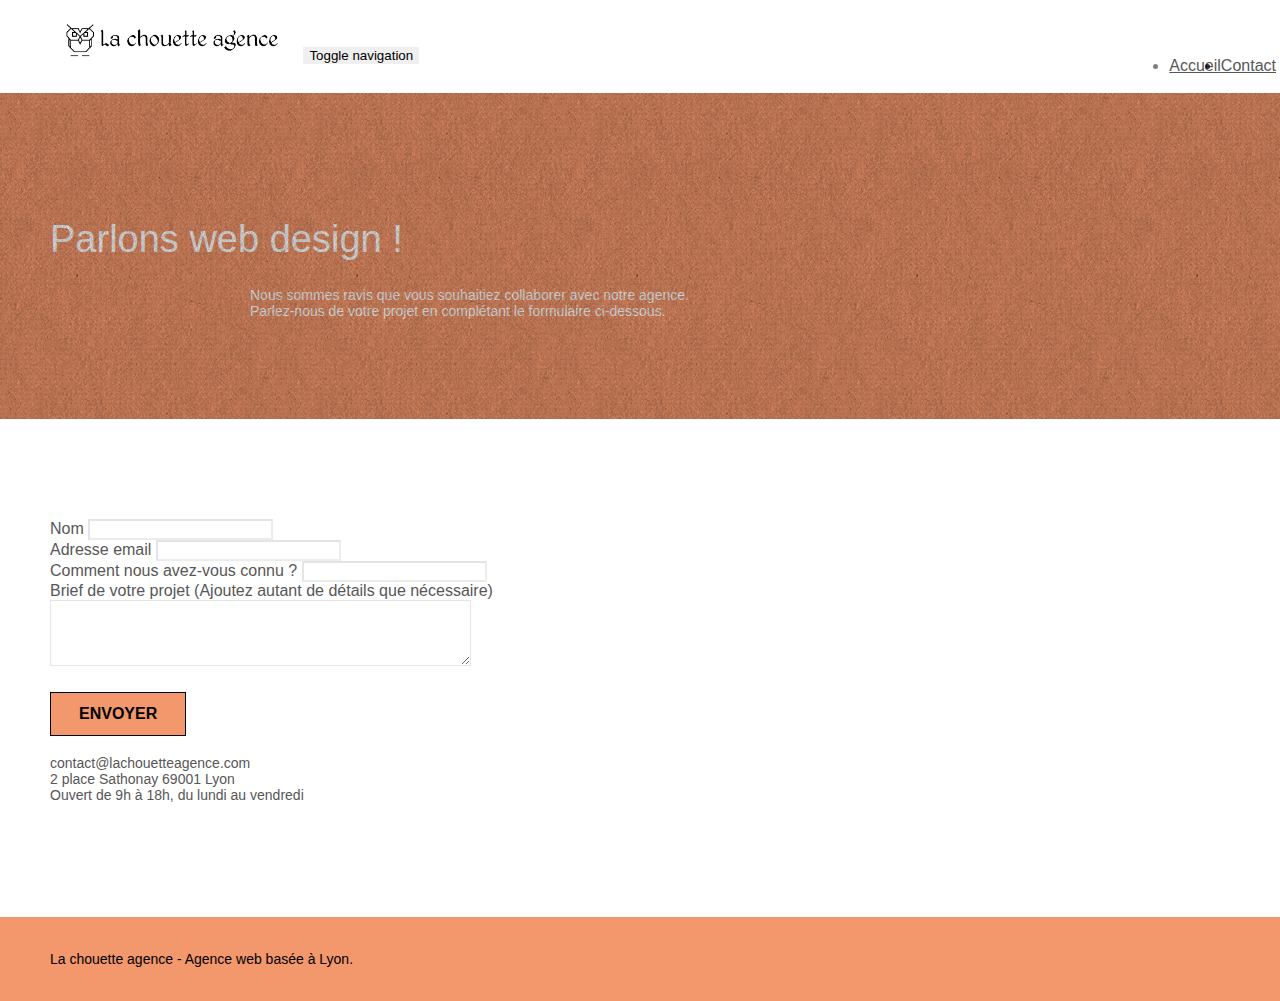
==== contact.html @ 97f59cc9 "Compression + contraste" ====
<!doctype html>
<html lang="fr">
<head>
    <meta charset="utf-8">
    <meta name="keywords" content="">
    <meta name="description" content="Vous souhaitez revoir votre stratégie marketing ? Discuté d'une refonte graphique de votre site ? Améliorer votre réferencement ?
	Contactez notre web agence via ce formulaire, nos experts se feront un plaisir de répondre a vos questions !">
    <meta name="viewport" content="width=device-width, initial-scale=1.0, viewport-fit=cover">
	<meta name="robots" content="index, follow">
    <link rel="shortcut icon" type="image/png" href="favicon.jpg">
    
	<link rel="stylesheet" type="text/css" href="./css/bootstrap.min.css">
	<link rel="stylesheet" type="text/css" href="style.css">
	<link rel="stylesheet" type="text/css" href="./css/font-awesome.min.css">
	<link rel="stylesheet" type="text/css" href="./css/et-line.min.css">
	
    
	<script defer src="./js/jquery-2.1.0.min.js"></script>
	<script defer src="./js/bootstrap.min.js"></script>
	<script defer src="./js/blocs.min.js"></script>
	<script defer src="./js/jqBootstrapValidation.js"></script>
	<script defer src="./js/formHandler.js"></script>

    <title>Contact - La chouette agence</title>

    
	<!-- Analytics -->
	<script async src="https://www.googletagmanager.com/gtag/js?id=G-MB3SHC8ZK1"></script>
	<script>
	window.dataLayer = window.dataLayer || [];
	function gtag(){dataLayer.push(arguments);}
	gtag('js', new Date());

	gtag('config', 'G-MB3SHC8ZK1');
	</script>
	<!-- Analytics END -->
    
</head>
<body>
<!-- Principal conteneur -->
<div class="page-container">
    
<!-- bloc-0 -->
<div class="bloc bgc-white l-bloc " id="bloc-0">
	<div class="container bloc-sm">
		<nav class="navbar row">
			<div class="navbar-header">
				<a class="navbar-brand" href="index.html"><img src="img/la-chouette-agence.webp" alt="Logo de la chouette agence" height="40" /></a>
				<button id="nav-toggle" type="button" class="ui-navbar-toggle navbar-toggle" data-toggle="collapse" data-target=".navbar-1">
					<span class="sr-only">Toggle navigation</span><span class="icon-bar"></span><span class="icon-bar"></span><span class="icon-bar"></span>
				</button>
			</div>
			<div class="collapse navbar-collapse navbar-1 special-dropdown-nav">
				<ul class="site-navigation nav navbar-nav">
					<li>
						<a href="index.html">Accueil</a>
					</li>
					<li>
					</li>
					<li>
						<a href="contact.html">Contact</a>
					</li>
				</ul>
			</div>
		</nav>
	</div>
</div>
<!-- bloc-0 END -->

<!-- bloc-6 -->
<div class="bloc bg-dots-bg bg-repeat bgc-atomic-tangerine d-bloc bloc-bg-texture texture-paper" id="bloc-6">
	<div class="container bloc-lg">
		<div class="row">
			<div class="col-sm-12">
				<h1 class="text-center hero-bloc-text tc-white">
					Parlons web design !
				</h1>
				<p class="text-center mg-lg tc-white tight-width-whitespace">
					Nous sommes ravis que vous souhaitiez collaborer avec notre agence.<br>
					Parlez-nous de votre projet en complétant le formulaire ci-dessous.
				</p>
			</div>
		</div>
	</div>
</div>
<!-- bloc-6 END -->

<!-- bloc-7 -->
<div class="bloc bgc-white l-bloc" id="bloc-7">
	<div class="container bloc-lg">
		<div class="row">
			<div class="col-sm-6">
				<form id="form_1" novalidate success-msg="Your message has been sent." fail-msg="Sorry it seems that our mail server is not responding, Sorry for the inconvenience!">
					<div class="form-group">
						<label>
							Nom
						</label>
						<input id="name" class="form-control" required />
					</div>
					<div class="form-group">
						<label>
							Adresse email
						</label>
						<input id="email" class="form-control" type="email" required />
					</div>
					<div class="form-group">
						<label>
							Comment nous avez-vous connu ?
						</label>
						<input class="form-control" type="email" required id="input_504" />
					</div>
					<div class="form-group">
						<label>
							Brief de votre projet (Ajoutez autant de détails que nécessaire)<br>
						</label><textarea id="message" class="form-control" rows="4" cols="50" required></textarea>
					</div> 
					<button class="bloc-button btn btn-lg btn-block cta-hero btn-atomic-tangerine" type="submit">
						Envoyer
					</button>
				</form>
			</div>
			<div class="col-sm-6">
				<p>
					contact@lachouetteagence.com<br>2 place Sathonay 69001 Lyon<br>Ouvert de 9h à 18h, du lundi au vendredi<br>
				</p>
			</div>
		</div>
	</div>
</div>
<!-- bloc-7 END -->

<!-- ScrollToTop Button -->
<a class="bloc-button btn btn-d scrollToTop" onclick="scrollToTarget('1')"><span class="fa fa-chevron-up"></span></a>
<!-- ScrollToTop Button END-->


<!-- Footer - bloc-8 -->
<div class="bloc bgc-atomic-tangerine d-bloc" id="bloc-8">
	<div class="container bloc-sm">
		<div class="row">
			<div class="col-sm-12">
				<p class="text-center black">
					La chouette agence - Agence web basée à Lyon.<br>
				</p>
				<div class="row row-no-gutters social">
					<div class="col-sm-3">
						<div class="text-center">
							<a class="social" href="https://twitter.com/"><span alt="Logo de twitter" class="fa fa-twitter icon-md"></span></a>
						</div>
					</div>
					<div class="col-sm-3">
						<div class="text-center">
							<a class="social" href="https://www.facebook.com/"><span alt="Logo de facebook" class="fa fa-facebook icon-md"></span></a>
						</div>
					</div>
					<div class="col-sm-3">
						<div class="text-center">
							<a class="social" href="https://dribbble.com/"><span alt="Logo de dribbble" class="fa fa-dribbble icon-md"></span></a>
						</div>
					</div>
					<div class="col-sm-3">
						<div class="text-center">
							<a class="social" href="https://www.instagram.com/"><span alt="Logo d'instagram" class="fa fa-instagram icon-md"></span></a>
						</div>
					</div>
				</div>
			</div>
		</div>
	</div>
</div>
<!-- Footer - bloc-8 END -->

</div>
<!-- Principal conteneur END -->
    

</body>
</html>
---- style.css ----
body {
    margin: 0;
    padding: 0;
    background: #FFF;
    overflow-x: hidden;
    -webkit-font-smoothing: antialiased;
    -moz-osx-font-smoothing: grayscale;
}

a,
button {
    transition: all .3s ease-in-out;
    outline: none!important;
}

a:hover {
    text-decoration: none;
    cursor: pointer;
}

#page-loading-blocs-notifaction {
    position: fixed;
    top: 0;
    bottom: 0;
    width: 100%;
    z-index: 100000;
    background: #FFFFFF url("img/pageload-spinner.gif") no-repeat center center;
}

.bloc {
    box-sizing: border-box;
    width: 100%;
    clear: both;
    background: 50% 50% no-repeat;
    padding: 0 50px;
    -webkit-background-size: cover;
    -moz-background-size: cover;
    -o-background-size: cover;
    background-size: cover;
    position: relative;
}

.bloc .container {
    padding-left: 0;
    padding-right: 0;
}

.bloc-lg {
    padding: 100px 50px;
}

.bloc-md {
    padding: 50px;
}

.bloc-sm {
    padding: 20px 50px;
}

.bg-center,
.bg-l-edge,
.bg-r-edge,
.bg-t-edge,
.bg-b-edge,
.bg-tl-edge,
.bg-bl-edge,
.bg-tr-edge,
.bg-br-edge,
.bg-repeat {
    -webkit-background-size: auto!important;
    -moz-background-size: auto!important;
    -o-background-size: auto!important;
    background-size: auto!important;
}

.bg-repeat {
    background: repeat;
}

.bg-t-edge {
    background: top no-repeat;
}

.bloc-bg-texture::before {
    content: "";
    background-size: 2px 2px;
    position: absolute;
    top: 0;
    bottom: 0;
    left: 0;
    right: 0;
}

.texture-paper::before {
    background: url("img/texture-paper.webp");
    background-size: 280px 280px;
}

.b-parallax {
    background-attachment: fixed;
}

.d-bloc {
    color: rgba(255, 255, 255, .7);
}

.d-bloc button:hover {
    color: rgba(255, 255, 255, .9);
}

.d-bloc .icon-round,
.d-bloc .icon-square,
.d-bloc .icon-rounded,
.d-bloc .icon-semi-rounded-a,
.d-bloc .icon-semi-rounded-b {
    border-color: rgba(255, 255, 255, .9);
}

.d-bloc .divider-h span {
    border-color: rgba(255, 255, 255, .2);
}

.d-bloc .a-btn,
.d-bloc .navbar a,
.d-bloc .navbar-brand,
.d-bloc a .icon-sm,
.d-bloc a .icon-md,
.d-bloc a .icon-lg,
.d-bloc a .icon-xl,
.d-bloc h1 a,
.d-bloc h2 a,
.d-bloc h3 a,
.d-bloc h4 a,
.d-bloc h5 a,
.d-bloc h6 a,
.d-bloc p a {
    color:black;
}

.d-bloc .a-btn:hover,
.d-bloc .navbar a:hover,
.d-bloc .navbar-brand:hover,
.d-bloc a:hover .icon-sm,
.d-bloc a:hover .icon-md,
.d-bloc a:hover .icon-lg,
.d-bloc a:hover .icon-xl,
.d-bloc h1 a:hover,
.d-bloc h2 a:hover,
.d-bloc h3 a:hover,
.d-bloc h4 a:hover,
.d-bloc h5 a:hover,
.d-bloc h6 a:hover,
.d-bloc p a:hover {
    color: rgba(255, 255, 255, 1);
}

.d-bloc .navbar-toggle .icon-bar {
    background: rgba(255, 255, 255, 1);
}

.d-bloc .btn-wire,
.d-bloc .btn-wire:hover {
    color: rgba(255, 255, 255, 1);
    border-color: rgba(255, 255, 255, 1);
}

.d-bloc .panel {
    color: rgba(0, 0, 0, .5);
}

.d-bloc .panel button:hover {
    color: rgba(0, 0, 0, .7);
}

.d-bloc .panel icon {
    border-color: rgba(0, 0, 0, .7);
}

.d-bloc .panel .divider-h span {
    border-color: rgba(0, 0, 0, .1);
}

.d-bloc .panel .a-btn {
    color: rgba(0, 0, 0, .6);
}

.d-bloc .panel .a-btn:hover {
    color: rgba(0, 0, 0, 1);
}

.d-bloc .panel .btn-wire,
.d-bloc .panel .btn-wire:hover {
    color: rgba(0, 0, 0, .7);
    border-color: rgba(0, 0, 0, .3);
}

.d-bloc .panel,
.l-bloc {
    color: rgba(0, 0, 0, .5);
}

.d-bloc .panel button:hover,
.l-bloc button:hover {
    color: rgba(0, 0, 0, .7);
}

.l-bloc .icon-round,
.l-bloc .icon-square,
.l-bloc .icon-rounded,
.l-bloc .icon-semi-rounded-a,
.l-bloc .icon-semi-rounded-b {
    border-color: rgba(0, 0, 0, .7);
}

.d-bloc .panel .divider-h span,
.l-bloc .divider-h span {
    border-color: rgba(0, 0, 0, .1);
}

.d-bloc .panel .a-btn,
.l-bloc .a-btn,
.l-bloc .navbar a,
.l-bloc .navbar-brand,
.l-bloc a .icon-sm,
.l-bloc a .icon-md,
.l-bloc a .icon-lg,
.l-bloc a .icon-xl,
.l-bloc h1 a,
.l-bloc h2 a,
.l-bloc h3 a,
.l-bloc h4 a,
.l-bloc h5 a,
.l-bloc h6 a,
.l-bloc p a {
    color: rgba(0, 0, 0, .6);
}

.d-bloc .panel .a-btn:hover,
.l-bloc .a-btn:hover,
.l-bloc .navbar a:hover,
.l-bloc .navbar-brand:hover,
.l-bloc a:hover .icon-sm,
.l-bloc a:hover .icon-md,
.l-bloc a:hover .icon-lg,
.l-bloc a:hover .icon-xl,
.l-bloc h1 a:hover,
.l-bloc h2 a:hover,
.l-bloc h3 a:hover,
.l-bloc h4 a:hover,
.l-bloc h5 a:hover,
.l-bloc h6 a:hover,
.l-bloc p a:hover {
    color: rgba(0, 0, 0, 1);
}

.l-bloc .navbar-toggle .icon-bar {
    color: rgba(0, 0, 0, .6);
}

.d-bloc .panel .btn-wire,
.d-bloc .panel .btn-wire:hover,
.l-bloc .btn-wire,
.l-bloc .btn-wire:hover {
    color: rgba(0, 0, 0, .7);
    border-color: rgba(0, 0, 0, .3);
}

.voffset {
    margin-top: 30px;
}

.voffset-lg {
    margin-top: 80px;
}

.row-no-gutters {
    margin-right: 0;
    margin-left: 0;
    display: flex;
    flex-direction: row;
    justify-content: space-around;
}

.row.row-no-gutters > [class^="col-"],
.row.row-no-gutters > [class*=" col-"] {
    padding-right: 0;
    padding-left: 0;
}

#bloc-1-hero h1 {
    font-size: 32px;
}

.navbar {
    margin-bottom: 0;
    z-index: 1;
}

.navbar-brand {
    height: auto;
    padding: 3px 15px;
    font-size: 25px;
    font-weight: normal;
    font-weight: 600;
    line-height: 44px;
}

.navbar-brand img {
    max-height: 200px;
    margin: 0 5px 0 0;
    display: inline;
}

.navbar-brand img[src$=svg] {
    min-width: 100px;
}

.nav-center .navbar-brand img {
    margin: 0;
}

.navbar .nav {
    padding-top: 2px;
    margin-right: -16px;
    float: right;
    z-index: 1;
}

.nav > li {
    float: left;
    margin-top: 4px;
    font-size: 16px;
}

.navbar-nav .open .dropdown-menu > li > a {
    text-align: inherit;
}

.nav > li a:hover,
.nav > li a:focus {
    background: transparent;
}

.navbar-toggle {
    margin: 10px 10px 0 0;
    border: 0px;
}

.navbar-toggle:hover {
    background: transparent!important;
}

.navbar-toggle .icon-bar {
    background-color: rgba(0, 0, 0, .5);
    width: 26px;
}

.nav-invert .navbar .nav {
    float: left;
}

.nav-invert .navbar-header,
.nav-invert .navbar-brand {
    float: right;
    position: relative;
    z-index: 2;
}

@media (min-width: 768px) {
    .site-navigation {
        position: absolute;
        top: 50%;
        right: 20px;
        transform: translate(0, -50%);
        -webkit-transform: translateY(-50%);
    }
    .nav > li .dropdown-menu a,
    .nav > li .dropdown-menu a:hover {
        color: #484848;
    }
    .nav-invert .site-navigation {
        left: 0;
        right: 0;
    }
    .nav-center {
        text-align: center;
    }
    .nav-center .navbar-header {
        width: 100%;
    }
    .nav-center .navbar-header,
    .nav-center .navbar-brand,
    .nav-center .nav > li {
        float: none;
        display: inline-block;
    }
    .nav-center .site-navigation {
        position: relative;
        width: 100%;
        right: 0;
        margin-right: 0px;
        margin-top: 20px;
    }
    .nav-center.mini-nav .navbar-toggle {
        float: none;
        margin: 10px auto 0;
    }
}

.nav > li > .dropdown a {
    background: none!important;
    display: block;
    padding: 14px 15px;
}

nav .caret {
    margin: 0 5px;
}

.dropdown-menu .dropdown-menu {
    top: -8px;
    left: 100%;
}

.dropdown-menu .dropmenu-flow-right {
    top: 100%;
    left: 0;
    margin-left: -1px;
    border-top-left-radius: 0;
    border-top-right-radius: 0;
}

.dropdown-menu .dropdown span {
    border: 4px solid black;
    border-top-color: transparent;
    border-right-color: transparent;
    border-bottom-color: transparent;
    margin: 6px -5px 0 0!important;
    float: right;
}

.mg-md {
    margin-top: 10px;
    margin-bottom: 20px;
}

.mg-lg {
    margin-top: 10px;
    margin-bottom: 40px;
}

.btn {
    margin: 0 5px 5px 0;
}

.btn.pull-right {
    margin: 0 0 5px 5px;
}

.btn-d,
.btn-d:hover,
.btn-d:focus {
    color: #FFF;
    background: rgba(0, 0, 0, .3);
}

button {
    outline: none!important;
}

.btn-rd {
    border-radius: 40px;
}

.btn-clean {
    border: 1px solid rgba(0, 0, 0, .08);
    border-bottom-color: rgba(0, 0, 0, .1);
    text-shadow: 0 1px 0 rgba(0, 0, 1, .1);
    box-shadow: 0 1px 3px rgba(0, 0, 1, .25), inset 0 1px 0 0 rgba(255, 255, 255, .15);
}

.icon-md {
    font-size: 30px!important;
}

.icon-lg {
    font-size: 60px!important;
}

.sm-shadow {
    text-shadow: 0 1px 2px rgba(0, 0, 0, .3);
}

.panel-sq,
.panel-sq .panel-heading,
.panel-sq .panel-footer {
    border-radius: 0;
}

.panel-rd {
    border-radius: 30px;
}

.panel-rd .panel-heading {
    border-radius: 29px 29px 0 0;
}

.panel-rd .panel-footer {
    border-radius: 0 0 29px 29px;
}

.form-control {
    border-color: rgba(0, 0, 0, .1);
    box-shadow: none;
}

.scrollToTop {
    width: 40px;
    height: 40px;
    position: fixed;
    bottom: 20px;
    right: 20px;
    opacity: 0;
    z-index: 500;
    transition: all .3s ease-in-out;
}

.scrollToTop span {
    margin-top: 6px;
}

.showScrollTop {
    font-size: 14px;
    opacity: 1;
}

a[data-lightbox] {
    position: relative;
    display: block;
    text-align: center;
}

a[data-lightbox]:hover::before {
    content: "+";
    font-family: "HelveticaNeue-Light", "Helvetica Neue Light", "Helvetica Neue", Helvetica, Arial;
    font-size: 32px;
    width: 50px;
    height: 50px;
    margin-left: -25px;
    border-radius: 50%;
    background: rgba(0, 0, 0, .6);
    color: #FFF;
    font-weight: 100;
    z-index: 1;
    position: absolute;
    top: 50%;
    transform: translateY(-50%);
    -webkit-transform: translateY(-50%);
}

a[data-lightbox]:hover img {
    opacity: 0.6;
    -webkit-animation-fill-mode: none;
    animation-fill-mode: none;
}

#lightbox-modal {
    display: flex;
    align-items: center;
}

#lightbox-modal .modal-dialog {
    width: 90%;
    max-width: 900px;
    margin: 0 auto 0;
}

#lightbox-modal .modal-dialog img {
    max-height: 90vh;
    margin: 0 auto;
}

.lightbox-caption {
    padding: 20px;
    color: #FFF;
    background: rgba(0, 0, 0, .5);
    position: absolute;
    left: 15px;
    right: 15px;
    bottom: 5px;
}

.close-lightbox {
    color: #FFF;
    font-size: 30px;
    position: absolute;
    top: 20px;
    right: 20px;
    z-index: 20;
    background: rgba(0, 0, 0, .5);
    border: none;
    line-height: 30px;
    padding: 0 9px 5px;
    opacity: 0.3;
}

.close-lightbox:hover,
.next-lightbox:hover,
.prev-lightbox:hover {
    opacity: 1.0;
    color: #FFF;
}

.next-lightbox,
.prev-lightbox {
    font-size: 20px;
    color: rgba(255, 255, 255, .9);
    background: rgba(0, 0, 0, .5);
    transition: all .2s ease-in-out;
    position: absolute;
    top: 45%;
    z-index: 1;
    opacity: 0.4;
}

.next-lightbox {
    padding: 6px 8px 1px 13px;
    right: 25px;
}

.prev-lightbox {
    padding: 6px 13px 1px 10px;
    left: 25px;
}

.snapshot-lb .modal-body {
    padding-bottom: 45px;
}

.snapshot-lb .lightbox-caption {
    padding: 0;
    color: rgba(0, 0, 0, .5);
    background: none;
}

h1,
h2,
h3,
h4,
h5,
h6,
p,
label,
.btn,
a {
    font-family: "helvetica";
    font-weight: 400;
    color: #575757!important;
}

.container {
    max-width: 1000px;
}

.hero-bloc-text {
    font-size: 38px;
}

.hero-bloc-text-sub {
    font-size: 36px;
}

.statement-bloc-text {
    line-height: 26px;
    font-style: italic;
    font-size: 20px;
    text-align: center;
    font-weight: lighter;
    max-width: 520px;
    margin: auto auto auto auto;
}

p {
    font-size: 14px;
}

.tight-width-whitespace {
    max-width: 600px;
    margin: auto auto auto auto;
}

.h1 {
    font-size: 20px;
    font-family: "Open Sans";
}

.cta-hero {
    margin-top: 22px;
    color: #FFFFFF!important;
    text-transform: uppercase;
    padding: 12px 28px 12px 28px;
    font-size: 16px;
    font-weight: 700;
}

h2 {
    font-size: 22px;
    line-height: 1.4em;
}

h3 {
    font-size: 15px;
    text-transform: uppercase;
    font-weight: 700;
    color: #333333!important;
}

.med-width-whitespace {
    max-width: 800px;
    margin: auto auto auto auto;
    box-shadow: 0px 0px 0px #000000;
}

h1 {
    color: #333333!important;
}

h4 {
    color: #333333!important;
}

.icons {
    margin-bottom: 14px;
    margin-top: 24px;
}

.white {
    color: #FFFFFF!important;
}

.portfolio-thumb {
    margin-bottom: 24px;
}

.portfolio-row {
    margin-bottom: 44px;
    margin-top: 50px;
}

.color-font-quote {
    color: #575757!important;
}
.avatar {
    box-shadow: 0px 4px 9px rgba(0, 0, 0, 0.3);
}

.black-background {
    background-color: rgba(165, 147, 99, 0.7);
    padding: 40px 40px 40px 40px;
}

.bold-link {
    font-weight: 900;
    text-decoration: underline!important;
}

.bgc-white {
    background-color: #FFFFFF;
}

.bgc-dark-slate-blue {
    background-color: #364577;
}

.bgc-atomic-tangerine {
    background-color: #F3976C;
}

.tc-white {
    color: #FFFFFF !important;
}

.black {
    color: #000000 !important;
}
.btn-atomic-tangerine {
    background: #F3976C;
    color: #000000 !important;
    border: black 1px solid;
}

.btn-atomic-tangerine:hover {
    background: #c27956!important;
    color: #FFFFFF!important;
}

.ltc-white {
    color: #FFFFFF!important;
}

.ltc-white:hover {
    color: #cccccc!important;
}

.ltc-atomic-tangerine {
    color: #F3976C!important;
}

.ltc-atomic-tangerine:hover {
    color: #c27956!important;
}

.icon-dark-slate-blue {
    color: black!important;
    border-color: black!important;
}

.bg-dots-bg {
    background-image: url("img/dots-bg.webp");
}

.bg-banniere {
    background-image: url("img/la-chouette-agence-banniere.webp");
}

.bg-presentation {
    background-image: url("img/image-de-presentation.webp");
}

@media (max-width: 1024px) {
    .bloc {
        padding-left: 20px;
        padding-right: 20px;
    }
    .bloc.full-width-bloc,
    .bloc-tile-2.full-width-bloc .container,
    .bloc-tile-3.full-width-bloc .container,
    .bloc-tile-4.full-width-bloc .container {
        padding-left: 0;
        padding-right: 0;
    }
}

@media (max-width: 992px) and (min-width: 768px) {
    .navbar .nav {
        max-width: 80%
    }
    .nav-center.navbar .nav {
        max-width: 100%
    }
}

@media only screen and (min-device-width: 768px) and (max-device-width: 1024px) and (orientation: landscape) {
    .b-parallax {
        background-attachment: scroll;
    }
}

@media only screen and (min-device-width: 1024px) and (max-device-width: 1366px) and (-webkit-min-device-pixel-ratio: 1.5) {
    .b-parallax {
        background-attachment: scroll;
    }
}

@media (max-width: 991px) {
    .container {
        width: 100%;
    }
    .b-parallax {
        background-attachment: scroll;
    }
    .page-container,
    #hero-bloc {
        overflow-x: hidden;
        position: relative;
    }
    .bloc {
        padding-left: constant(safe-area-inset-left);
        padding-right: constant(safe-area-inset-right);
    }
    .bloc-group,
    .bloc-group .bloc {
        display: block;
        width: 100%;
    }
    .bloc-fill-screen .fill-bloc-top-edge,
    .bloc-fill-screen .fill-bloc-bottom-edge {
        padding: 0 20px;
        padding-left: constant(safe-area-inset-left);
        padding-right: constant(safe-area-inset-right);
    }
}

@media (max-width: 767px) {
    .page-container {
        overflow-x: hidden;
        position: relative;
    }
    h1,
    h2,
    h3,
    h4,
    h5,
    h6,
    p,
    #disqus_thread {
        padding-left: 10px!important;
        padding-right: 10px!important;
    }
    .b-parallax {
        background-attachment: scroll;
    }
    .navbar .nav {
        padding-top: 0;
        border-top: 1px solid rgba(0, 0, 0, .2);
        float: none!important;
    }
    .navbar.row {
        margin-left: 0;
        margin-right: 0;
    }
    .site-navigation {
        position: inherit;
        transform: none;
        -webkit-transform: none;
        -ms-transform: none;
    }
    .nav > li {
        margin-top: 0;
        border-bottom: 1px solid rgba(0, 0, 0, .1);
        background: rgba(0, 0, 0, .05);
        text-align: left;
        padding-left: 15px;
        width: 100%;
    }
    .nav > li:hover {
        background: rgba(0, 0, 0, .08);
    }
    .dropdown .dropdown a .caret {
        float: none;
        margin: 5px 0 0 10px!important;
        border: 4px solid black;
        border-bottom-color: transparent;
        border-right-color: transparent;
        border-left-color: transparent;
    }
    #hero-bloc .navbar .nav {
        background: rgba(0, 0, 0, .8);
    }
    #hero-bloc .navbar .nav a {
        color: rgba(255, 255, 255, .6);
    }
    .hero {
        padding: 50px 0;
    }
    .hero-nav {
        left: -1px;
        right: -1px;
    }
    .navbar-collapse {
        padding: 0;
        overflow-x: hidden;
        -webkit-box-shadow: none;
        box-shadow: none;
    }
    .navbar-brand img {
        max-height: 40px;
        width: auto;
    }
    .nav-invert .navbar-header {
        float: none;
        width: 100%;
    }
    .nav-invert .navbar-toggle {
        float: left;
        margin-left: 10px;
    }
    .bloc {
        padding-left: 0;
        padding-right: 0;
    }
    .bloc-xxl,
    .bloc-xl,
    .bloc-lg {
        padding: 40px 0;
    }
    .bloc-sm,
    .bloc-md {
        padding-left: 0;
        padding-right: 0;
    }
    .bloc-tile-2 .container,
    .bloc-tile-3 .container,
    .bloc-tile-4 .container,
    .bloc-fill-screen .fill-bloc-top-edge,
    .bloc-fill-screen .fill-bloc-bottom-edge {
        padding-left: 0;
        padding-right: 0;
    }
    .a-block {
        padding: 0 10px;
    }
    .btn-dwn {
        display: none;
    }
    .voffset {
        margin-top: 5px;
    }
    .voffset-md {
        margin-top: 20px;
    }
    .voffset-lg {
        margin-top: 30px;
    }
    form {
        padding: 5px;
    }
    .close-lightbox {
        display: inline-block;
    }
    .blocsapp-device-iphone5 {
        background-size: 216px 425px;
        padding-top: 60px;
        width: 216px;
        height: 425px;
    }
    .blocsapp-device-iphone5 img {
        width: 180px;
        height: 320px;
    }
}

@media (max-width: 400px) {
    .bloc {
        padding-left: 0;
        padding-right: 0;
    }
}

@media (max-width: 767px) {
    .bloc-mob-center-text {
        text-align: center;
    }
}
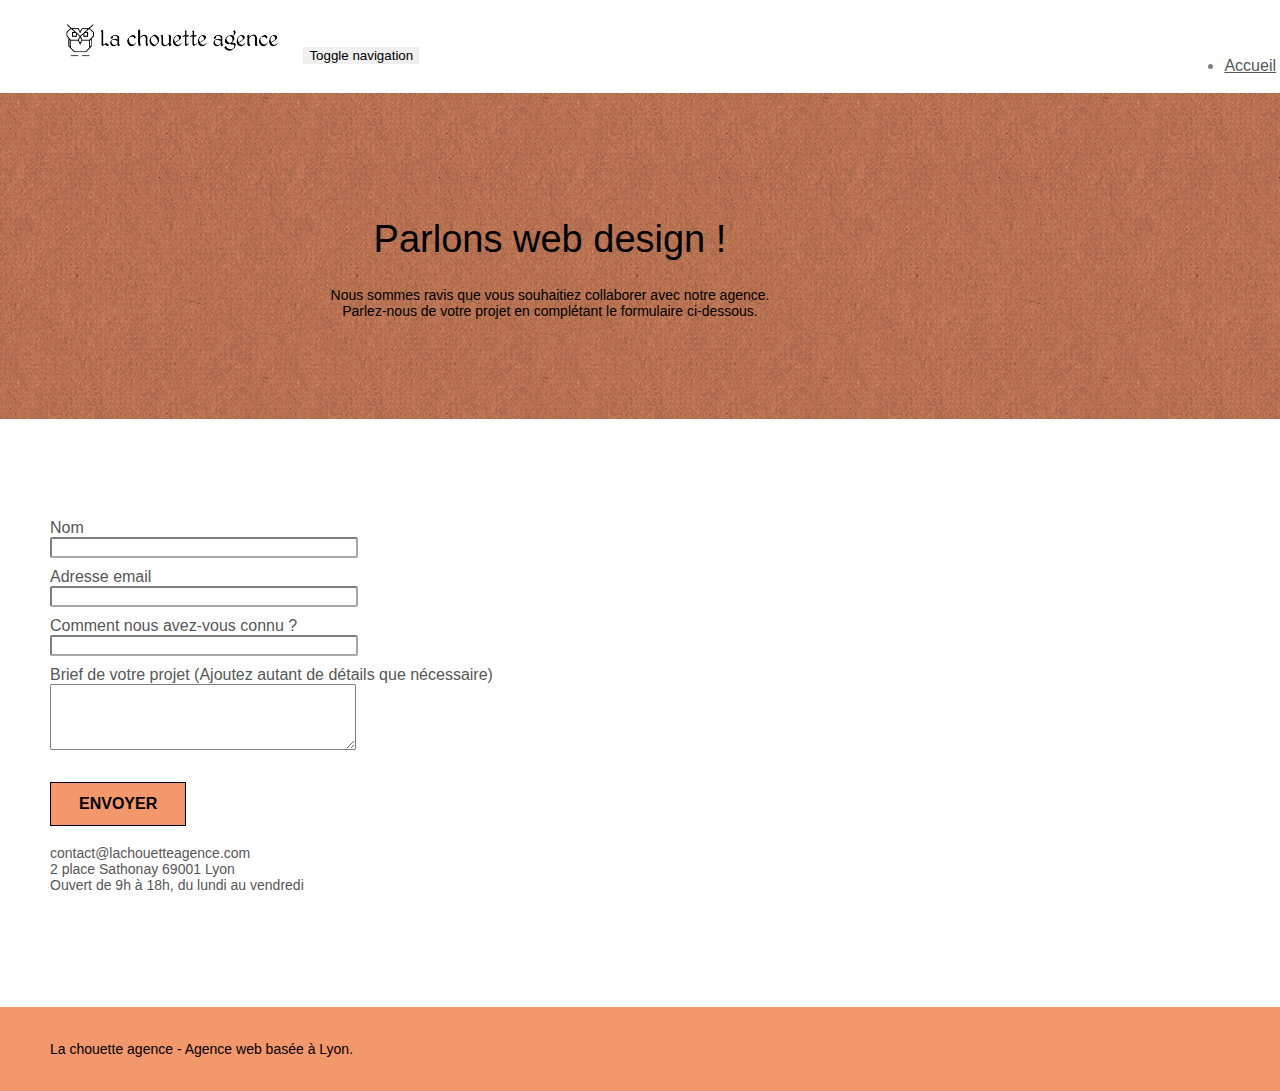
==== commit 5ee1ded7: "label" ====
--- a/contact.html
+++ b/contact.html
@@ -55,11 +55,6 @@
 					<li>
 						<a href="index.html">Accueil</a>
 					</li>
-					<li>
-					</li>
-					<li>
-						<a href="contact.html">Contact</a>
-					</li>
 				</ul>
 			</div>
 		</nav>
@@ -72,10 +67,10 @@
 	<div class="container bloc-lg">
 		<div class="row">
 			<div class="col-sm-12">
-				<h1 class="text-center hero-bloc-text tc-white">
+				<h1 class="text-center hero-bloc-text black">
 					Parlons web design !
 				</h1>
-				<p class="text-center mg-lg tc-white tight-width-whitespace">
+				<p class="text-center mg-lg black tight-width-whitespace">
 					Nous sommes ravis que vous souhaitiez collaborer avec notre agence.<br>
 					Parlez-nous de votre projet en complétant le formulaire ci-dessous.
 				</p>
@@ -92,27 +87,27 @@
 			<div class="col-sm-6">
 				<form id="form_1" novalidate success-msg="Your message has been sent." fail-msg="Sorry it seems that our mail server is not responding, Sorry for the inconvenience!">
 					<div class="form-group">
-						<label>
+						<label for="name">
 							Nom
 						</label>
-						<input id="name" class="form-control" required />
+						<input id="name" name="name" class="form-control" required />
 					</div>
 					<div class="form-group">
-						<label>
+						<label for="email">
 							Adresse email
 						</label>
-						<input id="email" class="form-control" type="email" required />
+						<input id="email" name="email" class="form-control" type="email" required />
 					</div>
 					<div class="form-group">
-						<label>
+						<label for="connu">
 							Comment nous avez-vous connu ?
 						</label>
-						<input class="form-control" type="email" required id="input_504" />
+						<input class="form-control" id="connu" name="connu" type="email" required id="input_504" />
 					</div>
 					<div class="form-group">
-						<label>
+						<label for="message">
 							Brief de votre projet (Ajoutez autant de détails que nécessaire)<br>
-						</label><textarea id="message" class="form-control" rows="4" cols="50" required></textarea>
+						</label><textarea id="message" name="message" class="form-control" rows="4" cols="50" required></textarea>
 					</div> 
 					<button class="bloc-button btn btn-lg btn-block cta-hero btn-atomic-tangerine" type="submit">
 						Envoyer
--- a/style.css
+++ b/style.css
@@ -510,10 +510,20 @@
 }
 
 .form-control {
-    border-color: rgba(0, 0, 0, .1);
+    display: flex;
+
+    border-color: rgba(0, 0, 0, 0.5);
+    width: 300px;
+    
+    border-radius: 2px;
     box-shadow: none;
 }
 
+.form-group {
+    display: flex;
+    flex-direction: column;
+    margin-bottom: 10px;
+}
 .scrollToTop {
     width: 40px;
     height: 40px;
@@ -664,6 +674,7 @@
 
 .hero-bloc-text {
     font-size: 38px;
+    text-align: center;
 }
 
 .hero-bloc-text-sub {
@@ -686,6 +697,7 @@
 
 .tight-width-whitespace {
     max-width: 600px;
+    text-align: center;
     margin: auto auto auto auto;
 }
 
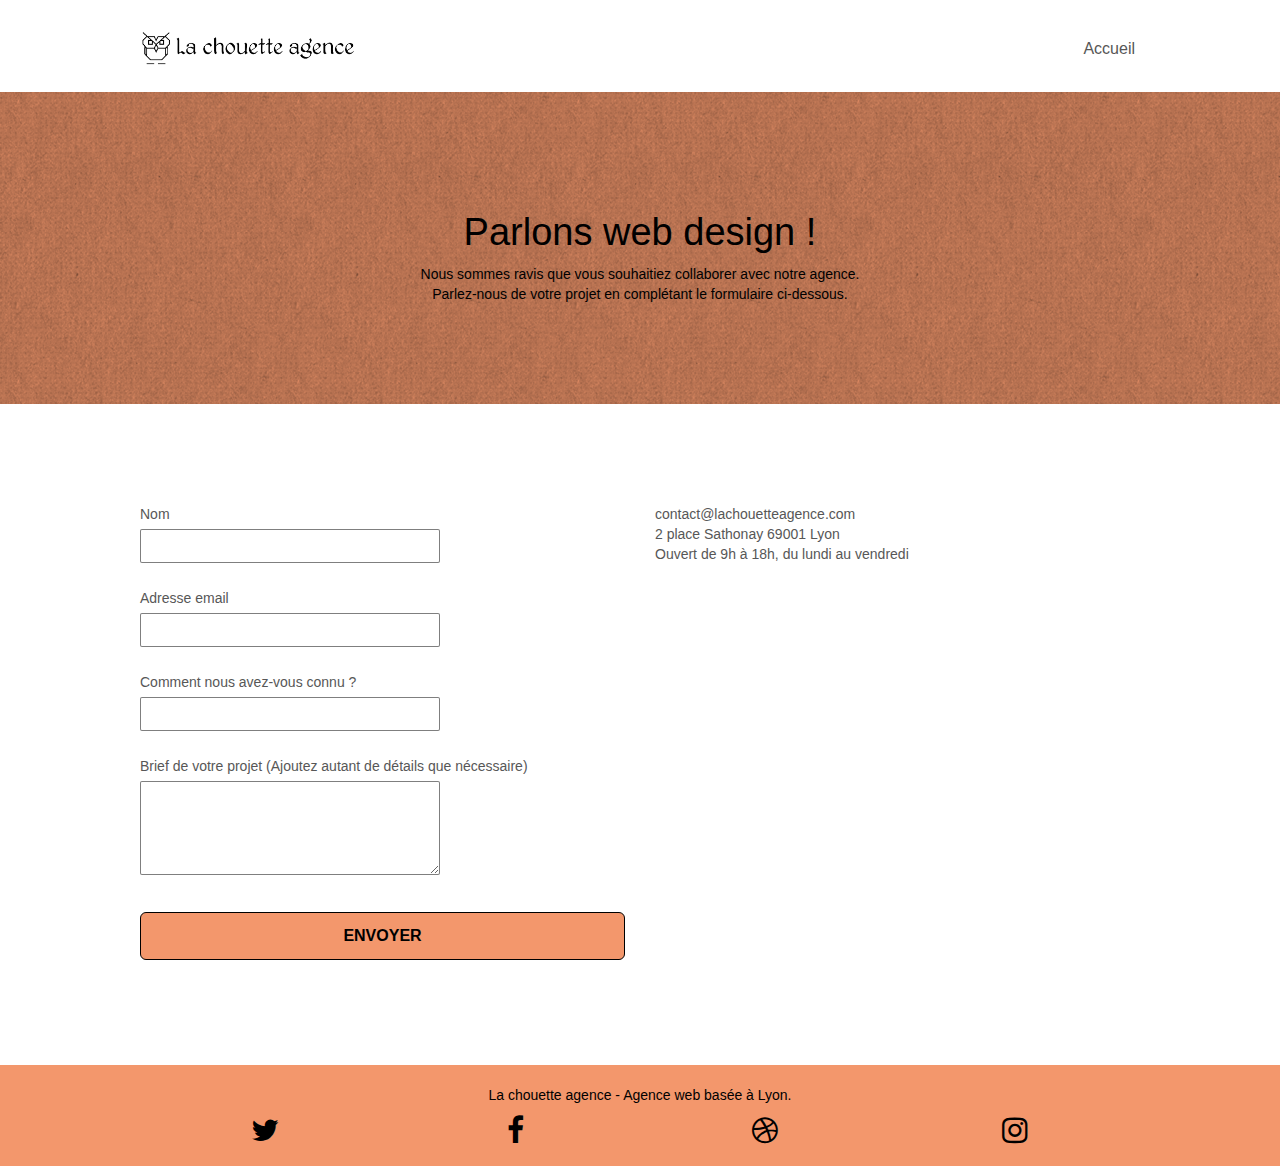
==== commit f736cf5c: "Images resize" ====
--- a/contact.html
+++ b/contact.html
@@ -9,31 +9,12 @@
 	<meta name="robots" content="index, follow">
     <link rel="shortcut icon" type="image/png" href="favicon.jpg">
     
-	<link rel="stylesheet" type="text/css" href="./css/bootstrap.min.css">
+	<link rel="stylesheet" type="text/css" href="./css/bootstrap.css"> 
 	<link rel="stylesheet" type="text/css" href="style.css">
-	<link rel="stylesheet" type="text/css" href="./css/font-awesome.min.css">
-	<link rel="stylesheet" type="text/css" href="./css/et-line.min.css">
+	<link rel="stylesheet" type="text/css" href="./css/font-awesome.css">
+	<link rel="stylesheet" type="text/css" href="./css/et-line.css">
 	
-    
-	<script defer src="./js/jquery-2.1.0.min.js"></script>
-	<script defer src="./js/bootstrap.min.js"></script>
-	<script defer src="./js/blocs.min.js"></script>
-	<script defer src="./js/jqBootstrapValidation.js"></script>
-	<script defer src="./js/formHandler.js"></script>
-
     <title>Contact - La chouette agence</title>
-
-    
-	<!-- Analytics -->
-	<script async src="https://www.googletagmanager.com/gtag/js?id=G-MB3SHC8ZK1"></script>
-	<script>
-	window.dataLayer = window.dataLayer || [];
-	function gtag(){dataLayer.push(arguments);}
-	gtag('js', new Date());
-
-	gtag('config', 'G-MB3SHC8ZK1');
-	</script>
-	<!-- Analytics END -->
     
 </head>
 <body>
@@ -140,22 +121,22 @@
 				<div class="row row-no-gutters social">
 					<div class="col-sm-3">
 						<div class="text-center">
-							<a class="social" href="https://twitter.com/"><span alt="Logo de twitter" class="fa fa-twitter icon-md"></span></a>
+							<a class="social" title="Twitter" href="https://twitter.com/" title="Visiter notre compte Twitter"><span alt="Logo de twitter" class="fa fa-twitter icon-md"></span></a>
 						</div>
 					</div>
 					<div class="col-sm-3">
 						<div class="text-center">
-							<a class="social" href="https://www.facebook.com/"><span alt="Logo de facebook" class="fa fa-facebook icon-md"></span></a>
+							<a class="social" title="Facebook" href="https://www.facebook.com/" title="Visiter notre compte Facebook" ><span alt="Logo de facebook" class="fa fa-facebook icon-md"></span></a>
 						</div>
 					</div>
 					<div class="col-sm-3">
 						<div class="text-center">
-							<a class="social" href="https://dribbble.com/"><span alt="Logo de dribbble" class="fa fa-dribbble icon-md"></span></a>
+							<a class="social" title="Dribbble" thref="https://dribbble.com/" title="Visiter notre compte Dribbble"><span alt="Logo de dribbble" class="fa fa-dribbble icon-md"></span></a>
 						</div>
 					</div>
 					<div class="col-sm-3">
 						<div class="text-center">
-							<a class="social" href="https://www.instagram.com/"><span alt="Logo d'instagram" class="fa fa-instagram icon-md"></span></a>
+							<a class="social" title="Instagram" href="https://www.instagram.com/" title="Visiter notre compte Instagram"><span alt="Logo d'instagram" class="fa fa-instagram icon-md"></span></a>
 						</div>
 					</div>
 				</div>
@@ -167,7 +148,22 @@
 
 </div>
 <!-- Principal conteneur END -->
-    
+<script defer src="./js/jquery-2.1.0.js"></script>
+<script defer src="./js/bootstrap.js"></script>
+<script defer src="./js/blocs.js"></script>
+<script defer src="./js/jqBootstrapValidation.js"></script>
+<script defer src="./js/formHandler.js"></script>
+
+<!-- Analytics -->
+<script async src="https://www.googletagmanager.com/gtag/js?id=G-MB3SHC8ZK1"></script>
+<script>
+	window.dataLayer = window.dataLayer || [];
+	function gtag(){dataLayer.push(arguments);}
+	gtag('js', new Date());
+
+	gtag('config', 'G-MB3SHC8ZK1');
+</script>
+<!-- Analytics END -->
 
 </body>
 </html>
--- a/style.css
+++ b/style.css
@@ -92,8 +92,7 @@
 }
 
 .texture-paper::before {
-    background: url("img/texture-paper.webp");
-    background-size: 280px 280px;
+    background: url("img/texture-paper-resize.webp");
 }
 
 .b-parallax {
@@ -405,6 +404,7 @@
         float: none;
         margin: 10px auto 0;
     }
+
 }
 
 .nav > li > .dropdown a {
@@ -1053,4 +1053,12 @@
     .bloc-mob-center-text {
         text-align: center;
     }
+
+    .bg-banniere {
+        background-image: url(img/la-chouette-agence-banniere-mobile.webp);
+    }
+
+    .bg-presentation {
+        background-image: url(img/image-de-presentation-mobile.webp);
+    }
 }--- a/css/et-line.css
+++ b/css/et-line.css
@@ -0,0 +1,523 @@
+@font-face {
+    font-family: et-line;
+    src: url(../fonts/et-line.eot);
+    src: url(../fonts/et-line.eot?#iefix) format('embedded-opentype'), url(../fonts/et-line.woff) format('woff'), url(../fonts/et-line.ttf) format('truetype'), url(../fonts/et-line.svg#et-line) format('svg');
+    font-weight: 400;
+    font-style: normal
+}
+
+.et-icon-adjustments,
+.et-icon-alarmclock,
+.et-icon-anchor,
+.et-icon-aperture,
+.et-icon-attachment,
+.et-icon-bargraph,
+.et-icon-basket,
+.et-icon-beaker,
+.et-icon-bike,
+.et-icon-book-open,
+.et-icon-briefcase,
+.et-icon-browser,
+.et-icon-calendar,
+.et-icon-camera,
+.et-icon-caution,
+.et-icon-chat,
+.et-icon-circle-compass,
+.et-icon-clipboard,
+.et-icon-clock,
+.et-icon-cloud,
+.et-icon-compass,
+.et-icon-desktop,
+.et-icon-dial,
+.et-icon-document,
+.et-icon-documents,
+.et-icon-download,
+.et-icon-dribbble,
+.et-icon-edit,
+.et-icon-envelope,
+.et-icon-expand,
+.et-icon-facebook,
+.et-icon-flag,
+.et-icon-focus,
+.et-icon-gears,
+.et-icon-genius,
+.et-icon-gift,
+.et-icon-global,
+.et-icon-globe,
+.et-icon-googleplus,
+.et-icon-grid,
+.et-icon-happy,
+.et-icon-hazardous,
+.et-icon-heart,
+.et-icon-hotairballoon,
+.et-icon-hourglass,
+.et-icon-key,
+.et-icon-laptop,
+.et-icon-layers,
+.et-icon-lifesaver,
+.et-icon-lightbulb,
+.et-icon-linegraph,
+.et-icon-linkedin,
+.et-icon-lock,
+.et-icon-magnifying-glass,
+.et-icon-map,
+.et-icon-map-pin,
+.et-icon-megaphone,
+.et-icon-mic,
+.et-icon-mobile,
+.et-icon-newspaper,
+.et-icon-notebook,
+.et-icon-paintbrush,
+.et-icon-paperclip,
+.et-icon-pencil,
+.et-icon-phone,
+.et-icon-picture,
+.et-icon-pictures,
+.et-icon-piechart,
+.et-icon-presentation,
+.et-icon-pricetags,
+.et-icon-printer,
+.et-icon-profile-female,
+.et-icon-profile-male,
+.et-icon-puzzle,
+.et-icon-quote,
+.et-icon-recycle,
+.et-icon-refresh,
+.et-icon-ribbon,
+.et-icon-rss,
+.et-icon-sad,
+.et-icon-scissors,
+.et-icon-scope,
+.et-icon-search,
+.et-icon-shield,
+.et-icon-speedometer,
+.et-icon-strategy,
+.et-icon-streetsign,
+.et-icon-tablet,
+.et-icon-target,
+.et-icon-telescope,
+.et-icon-toolbox,
+.et-icon-tools,
+.et-icon-tools-2,
+.et-icon-trophy,
+.et-icon-tumblr,
+.et-icon-twitter,
+.et-icon-upload,
+.et-icon-video,
+.et-icon-wallet,
+.et-icon-wine {
+    font-family: et-line;
+    speak: none;
+    font-style: normal;
+    font-weight: 400;
+    font-variant: normal;
+    text-transform: none;
+    line-height: 1;
+    -webkit-font-smoothing: antialiased;
+    -moz-osx-font-smoothing: grayscale;
+    display: inline-block
+}
+
+.et-icon-browser:before {
+    content: "\e00c"
+}
+
+.et-icon-presentation:before {
+    content: "\e00e"
+}
+
+.et-icon-edit:before {
+    content: "\e01c"
+}
+/* 
+.et-icon-mobile:before {
+    content: "\e000"
+}
+
+.et-icon-laptop:before {
+    content: "\e001"
+}
+
+.et-icon-desktop:before {
+    content: "\e002"
+}
+
+.et-icon-tablet:before {
+    content: "\e003"
+}
+
+.et-icon-phone:before {
+    content: "\e004"
+}
+
+.et-icon-document:before {
+    content: "\e005"
+}
+
+.et-icon-documents:before {
+    content: "\e006"
+}
+
+.et-icon-search:before {
+    content: "\e007"
+}
+
+.et-icon-clipboard:before {
+    content: "\e008"
+}
+
+.et-icon-newspaper:before {
+    content: "\e009"
+}
+
+.et-icon-notebook:before {
+    content: "\e00a"
+}
+
+.et-icon-book-open:before {
+    content: "\e00b"
+}
+
+
+
+.et-icon-calendar:before {
+    content: "\e00d"
+}
+
+.et-icon-picture:before {
+    content: "\e00f"
+}
+
+.et-icon-pictures:before {
+    content: "\e010"
+}
+
+.et-icon-video:before {
+    content: "\e011"
+}
+
+.et-icon-camera:before {
+    content: "\e012"
+}
+
+.et-icon-printer:before {
+    content: "\e013"
+}
+
+.et-icon-toolbox:before {
+    content: "\e014"
+}
+
+.et-icon-briefcase:before {
+    content: "\e015"
+}
+
+.et-icon-wallet:before {
+    content: "\e016"
+}
+
+.et-icon-gift:before {
+    content: "\e017"
+}
+
+.et-icon-bargraph:before {
+    content: "\e018"
+}
+
+.et-icon-grid:before {
+    content: "\e019"
+}
+
+.et-icon-expand:before {
+    content: "\e01a"
+}
+
+.et-icon-focus:before {
+    content: "\e01b"
+}
+
+
+
+.et-icon-adjustments:before {
+    content: "\e01d"
+}
+
+.et-icon-ribbon:before {
+    content: "\e01e"
+}
+
+.et-icon-hourglass:before {
+    content: "\e01f"
+}
+
+.et-icon-lock:before {
+    content: "\e020"
+}
+
+.et-icon-megaphone:before {
+    content: "\e021"
+}
+
+.et-icon-shield:before {
+    content: "\e022"
+}
+
+.et-icon-trophy:before {
+    content: "\e023"
+}
+
+.et-icon-flag:before {
+    content: "\e024"
+}
+
+.et-icon-map:before {
+    content: "\e025"
+}
+
+.et-icon-puzzle:before {
+    content: "\e026"
+}
+
+.et-icon-basket:before {
+    content: "\e027"
+}
+
+.et-icon-envelope:before {
+    content: "\e028"
+}
+
+.et-icon-streetsign:before {
+    content: "\e029"
+}
+
+.et-icon-telescope:before {
+    content: "\e02a"
+}
+
+.et-icon-gears:before {
+    content: "\e02b"
+}
+
+.et-icon-key:before {
+    content: "\e02c"
+}
+
+.et-icon-paperclip:before {
+    content: "\e02d"
+}
+
+.et-icon-attachment:before {
+    content: "\e02e"
+}
+
+.et-icon-pricetags:before {
+    content: "\e02f"
+}
+
+.et-icon-lightbulb:before {
+    content: "\e030"
+}
+
+.et-icon-layers:before {
+    content: "\e031"
+}
+
+.et-icon-pencil:before {
+    content: "\e032"
+}
+
+.et-icon-tools:before {
+    content: "\e033"
+}
+
+.et-icon-tools-2:before {
+    content: "\e034"
+}
+
+.et-icon-scissors:before {
+    content: "\e035"
+}
+
+.et-icon-paintbrush:before {
+    content: "\e036"
+}
+
+.et-icon-magnifying-glass:before {
+    content: "\e037"
+}
+
+.et-icon-circle-compass:before {
+    content: "\e038"
+}
+
+.et-icon-linegraph:before {
+    content: "\e039"
+}
+
+.et-icon-mic:before {
+    content: "\e03a"
+}
+
+.et-icon-strategy:before {
+    content: "\e03b"
+}
+
+.et-icon-beaker:before {
+    content: "\e03c"
+}
+
+.et-icon-caution:before {
+    content: "\e03d"
+}
+
+.et-icon-recycle:before {
+    content: "\e03e"
+}
+
+.et-icon-anchor:before {
+    content: "\e03f"
+}
+
+.et-icon-profile-male:before {
+    content: "\e040"
+}
+
+.et-icon-profile-female:before {
+    content: "\e041"
+}
+
+.et-icon-bike:before {
+    content: "\e042"
+}
+
+.et-icon-wine:before {
+    content: "\e043"
+}
+
+.et-icon-hotairballoon:before {
+    content: "\e044"
+}
+
+.et-icon-globe:before {
+    content: "\e045"
+}
+
+.et-icon-genius:before {
+    content: "\e046"
+}
+
+.et-icon-map-pin:before {
+    content: "\e047"
+}
+
+.et-icon-dial:before {
+    content: "\e048"
+}
+
+.et-icon-chat:before {
+    content: "\e049"
+}
+
+.et-icon-heart:before {
+    content: "\e04a"
+}
+
+.et-icon-cloud:before {
+    content: "\e04b"
+}
+
+.et-icon-upload:before {
+    content: "\e04c"
+}
+
+.et-icon-download:before {
+    content: "\e04d"
+}
+
+.et-icon-target:before {
+    content: "\e04e"
+}
+
+.et-icon-hazardous:before {
+    content: "\e04f"
+}
+
+.et-icon-piechart:before {
+    content: "\e050"
+}
+
+.et-icon-speedometer:before {
+    content: "\e051"
+}
+
+.et-icon-global:before {
+    content: "\e052"
+}
+
+.et-icon-compass:before {
+    content: "\e053"
+}
+
+.et-icon-lifesaver:before {
+    content: "\e054"
+}
+
+.et-icon-clock:before {
+    content: "\e055"
+}
+
+.et-icon-aperture:before {
+    content: "\e056"
+}
+
+.et-icon-quote:before {
+    content: "\e057"
+}
+
+.et-icon-scope:before {
+    content: "\e058"
+}
+
+.et-icon-alarmclock:before {
+    content: "\e059"
+}
+
+.et-icon-refresh:before {
+    content: "\e05a"
+}
+
+.et-icon-happy:before {
+    content: "\e05b"
+}
+
+.et-icon-sad:before {
+    content: "\e05c"
+}
+
+.et-icon-facebook:before {
+    content: "\e05d"
+}
+
+.et-icon-twitter:before {
+    content: "\e05e"
+}
+
+.et-icon-googleplus:before {
+    content: "\e05f"
+}
+
+.et-icon-rss:before {
+    content: "\e060"
+}
+
+.et-icon-tumblr:before {
+    content: "\e061"
+}
+
+.et-icon-linkedin:before {
+    content: "\e062"
+}
+
+.et-icon-dribbble:before {
+    content: "\e063"
+} */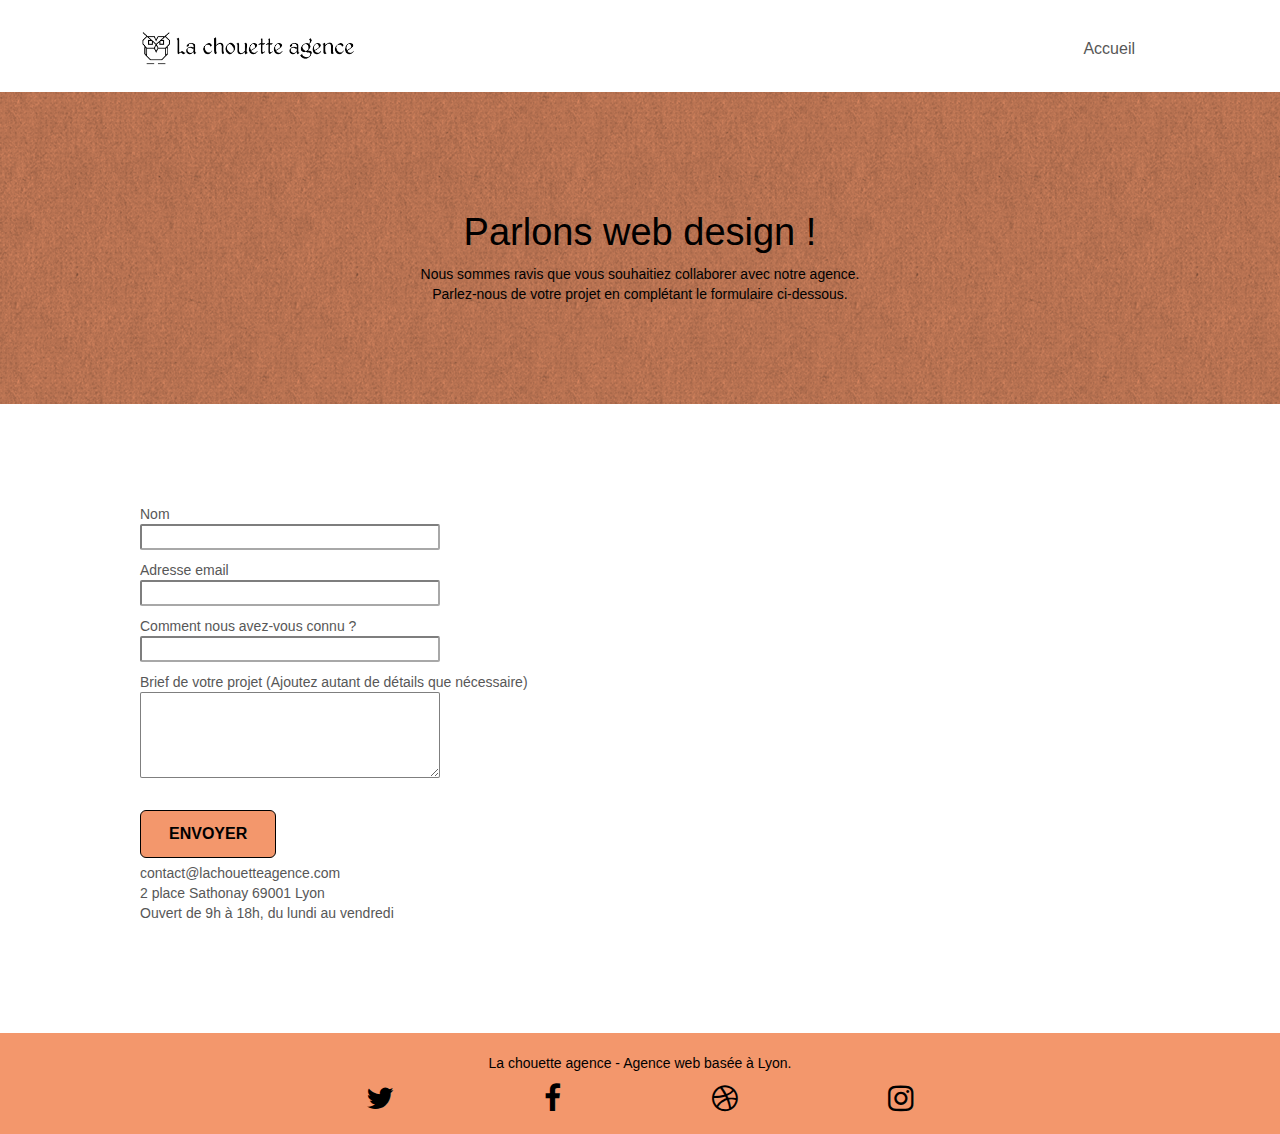
==== commit d7e420af: "finish v2" ====
--- a/contact.html
+++ b/contact.html
@@ -9,10 +9,10 @@
 	<meta name="robots" content="index, follow">
     <link rel="shortcut icon" type="image/png" href="favicon.jpg">
     
-	<link rel="stylesheet" type="text/css" href="./css/bootstrap.css"> 
-	<link rel="stylesheet" type="text/css" href="style.css">
-	<link rel="stylesheet" type="text/css" href="./css/font-awesome.css">
-	<link rel="stylesheet" type="text/css" href="./css/et-line.css">
+	<link rel="stylesheet" type="text/css" href="./css/bootstrap-min.css"> 
+	<link rel="stylesheet" type="text/css" href="style-min.css">
+	<link rel="stylesheet" type="text/css" href="./css/font-awesome-min.css">
+	<link rel="stylesheet" type="text/css" href="./css/et-line-min.css">
 	
     <title>Contact - La chouette agence</title>
     
--- a/style-min.css
+++ b/style-min.css
@@ -0,0 +1 @@
+body{margin:0;padding:0;background:#fff;overflow-x:hidden;-webkit-font-smoothing:antialiased;-moz-osx-font-smoothing:grayscale}a,button{transition:all .3s ease-in-out;outline:0!important}a:hover{text-decoration:none;cursor:pointer}.bloc{box-sizing:border-box;width:100%;clear:both;background:50% 50% no-repeat;padding:0 50px;-webkit-background-size:cover;-moz-background-size:cover;-o-background-size:cover;background-size:cover;position:relative}.bloc .container{padding-left:0;padding-right:0}.bloc-lg{padding:100px 50px}.bloc-md{padding:50px}.bloc-sm{padding:20px 50px}.bg-b-edge,.bg-br-edge,.bg-center,.bg-l-edge,.bg-r-edge,.bg-repeat,.bg-t-edge{-webkit-background-size:auto!important;-moz-background-size:auto!important;-o-background-size:auto!important;background-size:auto!important}.bg-repeat{background:repeat}.bg-t-edge{background:top no-repeat}.bloc-bg-texture::before{content:"";background-size:2px 2px;position:absolute;top:0;bottom:0;left:0;right:0}.texture-paper::before{background:url(img/texture-paper-resize.webp)}.b-parallax{background-attachment:fixed}.d-bloc{color:rgba(255,255,255,.7)}.d-bloc button:hover{color:rgba(255,255,255,.9)}.d-bloc .a-btn,.d-bloc .navbar a,.d-bloc .navbar-brand,.d-bloc a .icon-lg,.d-bloc a .icon-md,.d-bloc a .icon-sm,.d-bloc h1 a,.d-bloc h2 a,.d-bloc h3 a,.d-bloc h4 a,.d-bloc h5 a,.d-bloc h6 a,.d-bloc p a{color:#000}.d-bloc .a-btn:hover,.d-bloc .navbar a:hover,.d-bloc .navbar-brand:hover,.d-bloc a:hover .icon-lg,.d-bloc a:hover .icon-md,.d-bloc a:hover .icon-sm,.d-bloc h1 a:hover,.d-bloc h2 a:hover,.d-bloc h3 a:hover,.d-bloc h4 a:hover,.d-bloc h5 a:hover,.d-bloc h6 a:hover,.d-bloc p a:hover{color:rgba(255,255,255,1)}.d-bloc .navbar-toggle .icon-bar{background:rgba(255,255,255,1)}.l-bloc{color:rgba(0,0,0,.5)}.l-bloc button:hover{color:rgba(0,0,0,.7)}.l-bloc .a-btn,.l-bloc .navbar a,.l-bloc .navbar-brand,.l-bloc a .icon-lg,.l-bloc a .icon-md,.l-bloc a .icon-sm,.l-bloc h1 a,.l-bloc h2 a,.l-bloc h3 a,.l-bloc h4 a,.l-bloc h5 a,.l-bloc h6 a,.l-bloc p a{color:rgba(0,0,0,.6)}.l-bloc .a-btn:hover,.l-bloc .navbar a:hover,.l-bloc .navbar-brand:hover,.l-bloc a:hover .icon-lg,.l-bloc a:hover .icon-md,.l-bloc a:hover .icon-sm,.l-bloc h1 a:hover,.l-bloc h2 a:hover,.l-bloc h3 a:hover,.l-bloc h4 a:hover,.l-bloc h5 a:hover,.l-bloc h6 a:hover,.l-bloc p a:hover{color:rgba(0,0,0,1)}.l-bloc .navbar-toggle .icon-bar{color:rgba(0,0,0,.6)}.voffset{margin-top:30px}.voffset-lg{margin-top:80px}.row-no-gutters{margin-right:0;margin-left:0;display:flex;flex-direction:row;justify-content:space-around}.row.row-no-gutters>[class*=" col-"],.row.row-no-gutters>[class^=col-]{padding-right:0;padding-left:0}#bloc-1-hero h1{font-size:32px}.navbar{margin-bottom:0;z-index:1}.navbar-brand{height:auto;padding:3px 15px;font-size:25px;font-weight:400;font-weight:600;line-height:44px}.navbar-brand img{max-height:200px;margin:0 5px 0 0;display:inline}.navbar-brand img[src$=svg]{min-width:100px}.nav-center .navbar-brand img{margin:0}.navbar .nav{padding-top:2px;margin-right:-16px;float:right;z-index:1}.nav>li{float:left;margin-top:4px;font-size:16px}.nav>li a:focus,.nav>li a:hover{background:0 0}.navbar-toggle{margin:10px 10px 0 0;border:0}.navbar-toggle:hover{background:0 0!important}.navbar-toggle .icon-bar{background-color:rgba(0,0,0,.5);width:26px}@media (min-width:768px){.site-navigation{position:absolute;top:50%;right:20px;transform:translate(0,-50%);-webkit-transform:translateY(-50%)}.nav-center{text-align:center}.nav-center .navbar-header{width:100%}.nav-center .nav>li,.nav-center .navbar-brand,.nav-center .navbar-header{float:none;display:inline-block}.nav-center .site-navigation{position:relative;width:100%;right:0;margin-right:0;margin-top:20px}}.nav>li>.dropdown a{background:0 0!important;display:block;padding:14px 15px}.mg-md{margin-top:10px;margin-bottom:20px}.mg-lg{margin-top:10px;margin-bottom:40px}.btn{margin:0 5px 5px 0}.btn-d,.btn-d:focus,.btn-d:hover{color:#fff;background:rgba(0,0,0,.3)}button{outline:0!important}.btn-rd{border-radius:40px}.btn-clean{border:1px solid rgba(0,0,0,.08);border-bottom-color:rgba(0,0,0,.1);text-shadow:0 1px 0 rgba(0,0,1,.1);box-shadow:0 1px 3px rgba(0,0,1,.25),inset 0 1px 0 0 rgba(255,255,255,.15)}.icon-md{font-size:30px!important}.icon-lg{font-size:60px!important}.sm-shadow{text-shadow:0 1px 2px rgba(0,0,0,.3)}.form-control{display:flex;border-color:rgba(0,0,0,.5);width:300px;border-radius:2px;box-shadow:none}.form-group{display:flex;flex-direction:column;margin-bottom:10px}.scrollToTop{width:40px;height:40px;position:fixed;bottom:20px;right:20px;opacity:0;z-index:500;transition:all .3s ease-in-out}.scrollToTop span{margin-top:6px}a[data-lightbox]{position:relative;display:block;text-align:center}a[data-lightbox]:hover::before{content:"+";font-family:HelveticaNeue-Light,"Helvetica Neue Light","Helvetica Neue",Helvetica,Arial;font-size:32px;width:50px;height:50px;margin-left:-25px;border-radius:50%;background:rgba(0,0,0,.6);color:#fff;font-weight:100;z-index:1;position:absolute;top:50%;transform:translateY(-50%);-webkit-transform:translateY(-50%)}a[data-lightbox]:hover img{opacity:.6;-webkit-animation-fill-mode:none;animation-fill-mode:none}.lightbox-caption{padding:20px;color:#fff;background:rgba(0,0,0,.5);position:absolute;left:15px;right:15px;bottom:5px}.snapshot-lb .lightbox-caption{padding:0;color:rgba(0,0,0,.5);background:0 0}.btn,a,h1,h2,h3,h4,h5,h6,label,p{font-family:helvetica;font-weight:400;color:#575757!important}.container{max-width:1000px}.hero-bloc-text{font-size:38px;text-align:center}p{font-size:14px}.tight-width-whitespace{max-width:600px;text-align:center;margin:auto auto auto auto}.h1{font-size:20px;font-family:"Open Sans"}.cta-hero{margin-top:22px;color:#fff!important;text-transform:uppercase;padding:12px 28px 12px 28px;font-size:16px;font-weight:700}h2{font-size:22px;line-height:1.4em}h3{font-size:15px;text-transform:uppercase;font-weight:700;color:#333!important}.med-width-whitespace{max-width:800px;margin:auto auto auto auto;box-shadow:0 0 0 #000}h1{color:#333!important}h4{color:#333!important}.icons{margin-bottom:14px;margin-top:24px}.white{color:#fff!important}.portfolio-thumb{margin-bottom:24px}.portfolio-row{margin-bottom:44px;margin-top:50px}.color-font-quote{color:#575757!important}.black-background{background-color:rgba(165,147,99,.7);padding:40px 40px 40px 40px}.bold-link{font-weight:900;text-decoration:underline!important}.bgc-white{background-color:#fff}.bgc-dark-slate-blue{background-color:#364577}.bgc-atomic-tangerine{background-color:#f3976c}.tc-white{color:#fff!important}.black{color:#000!important}.btn-atomic-tangerine{background:#f3976c;color:#000!important;border:#000 1px solid}.btn-atomic-tangerine:hover{background:#c27956!important;color:#fff!important}.icon-dark-slate-blue{color:#000!important;border-color:#000!important}.bg-dots-bg{background-image:url(img/dots-bg.webp)}.bg-banniere{background-image:url(img/la-chouette-agence-banniere.webp)}.bg-presentation{background-image:url(img/image-de-presentation.webp)}@media (max-width:1024px){.bloc{padding-left:20px;padding-right:20px}}@media (max-width:992px) and (min-width:768px){.navbar .nav{max-width:80%}.nav-center.navbar .nav{max-width:100%}}@media only screen and (min-device-width:768px) and (max-device-width:1024px) and (orientation:landscape){.b-parallax{background-attachment:scroll}}@media only screen and (min-device-width:1024px) and (max-device-width:1366px) and (-webkit-min-device-pixel-ratio:1.5){.b-parallax{background-attachment:scroll}}@media (max-width:991px){.container{width:100%}.b-parallax{background-attachment:scroll}#hero-bloc,.page-container{overflow-x:hidden;position:relative}.bloc{padding-left:constant(safe-area-inset-left);padding-right:constant(safe-area-inset-right)}.bloc-group,.bloc-group .bloc{display:block;width:100%}}@media (max-width:767px){.page-container{overflow-x:hidden;position:relative}h1,h2,h3,h4,h5,h6,p{padding-left:10px!important;padding-right:10px!important}.b-parallax{background-attachment:scroll}.navbar .nav{padding-top:0;border-top:1px solid rgba(0,0,0,.2);float:none!important}.navbar.row{margin-left:0;margin-right:0}.site-navigation{position:inherit;transform:none;-webkit-transform:none;-ms-transform:none}.nav>li{margin-top:0;border-bottom:1px solid rgba(0,0,0,.1);background:rgba(0,0,0,.05);text-align:left;padding-left:15px;width:100%}.nav>li:hover{background:rgba(0,0,0,.08)}#hero-bloc .navbar .nav{background:rgba(0,0,0,.8)}#hero-bloc .navbar .nav a{color:rgba(255,255,255,.6)}.hero{padding:50px 0}.hero-nav{left:-1px;right:-1px}.navbar-collapse{padding:0;overflow-x:hidden;-webkit-box-shadow:none;box-shadow:none}.navbar-brand img{max-height:40px;width:auto}.bloc{padding-left:0;padding-right:0}.bloc-lg{padding:40px 0}.bloc-md,.bloc-sm{padding-left:0;padding-right:0}.a-block{padding:0 10px}.voffset{margin-top:5px}.voffset-md{margin-top:20px}.voffset-lg{margin-top:30px}form{padding:5px}}@media (max-width:400px){.bloc{padding-left:0;padding-right:0}}@media (max-width:767px){.bg-banniere{background-image:url(img/la-chouette-agence-banniere-mobile.webp)}.bg-presentation{background-image:url(img/image-de-presentation-mobile.webp)}}--- a/css/et-line-min.css
+++ b/css/et-line-min.css
@@ -0,0 +1 @@
+@font-face{font-family:et-line;src:url(../fonts/et-line.eot);src:url(../fonts/et-line.eot?#iefix) format('embedded-opentype'),url(../fonts/et-line.woff) format('woff'),url(../fonts/et-line.ttf) format('truetype'),url(../fonts/et-line.svg#et-line) format('svg');font-weight:400;font-style:normal}.et-icon-browser,.et-icon-dribbble,.et-icon-edit,.et-icon-facebook,.et-icon-presentation,.et-icon-quote,.et-icon-target,.et-icon-twitter{font-family:et-line;speak:none;font-style:normal;font-weight:400;font-variant:normal;text-transform:none;line-height:1;-webkit-font-smoothing:antialiased;-moz-osx-font-smoothing:grayscale;display:inline-block}.et-icon-browser:before{content:"\e00c"}.et-icon-presentation:before{content:"\e00e"}.et-icon-edit:before{content:"\e01c"}